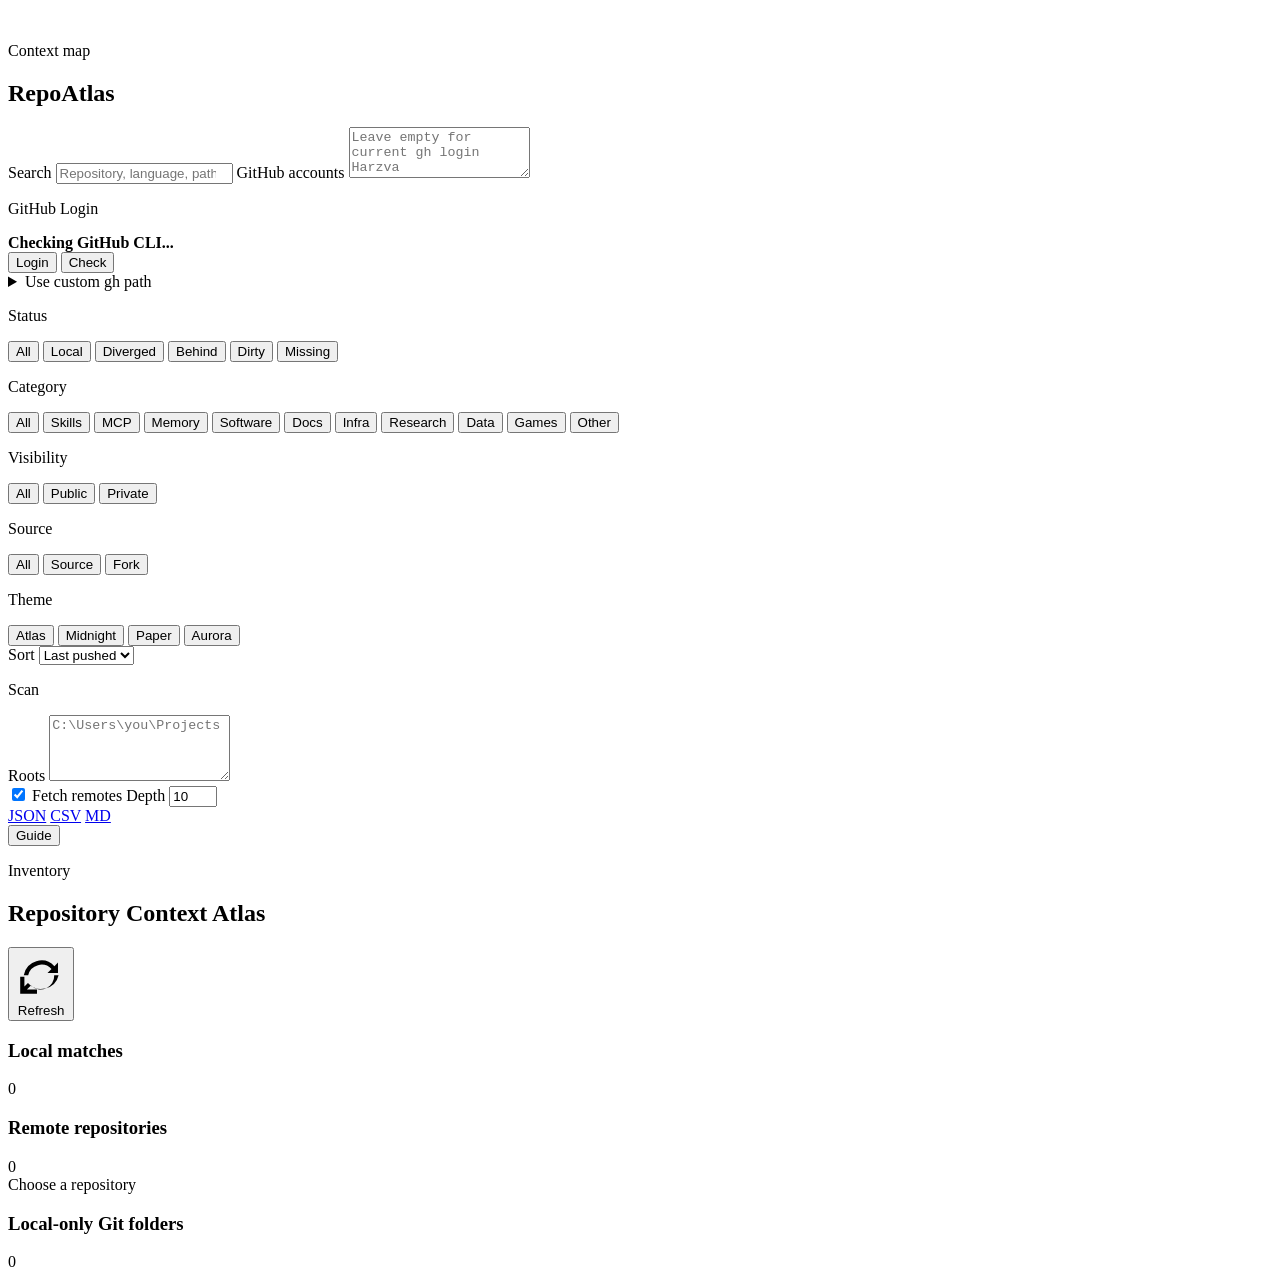
==== public/index.html @ 1c8bbcbf "Add GitHub login and scan progress" ====
<!doctype html>
<html lang="en">
  <head>
    <meta charset="utf-8" />
    <meta name="viewport" content="width=device-width, initial-scale=1" />
    <title>RepoAtlas</title>
    <link rel="icon" href="/logo.svg" type="image/svg+xml" />
    <link rel="stylesheet" href="/styles.css" />
  </head>
  <body>
    <div class="app-shell">
      <aside class="side-rail" aria-label="Repository filters and scan controls">
        <div class="brand-block">
          <img class="brand-logo" src="/logo.svg" alt="" aria-hidden="true" />
          <div>
            <p class="eyebrow">Context map</p>
            <h1>RepoAtlas</h1>
          </div>
        </div>

        <label class="search-box">
          <span>Search</span>
          <input id="searchInput" type="search" placeholder="Repository, language, path" autocomplete="off" />
        </label>

        <label class="account-box">
          <span>GitHub accounts</span>
          <textarea id="accountsInput" rows="3" spellcheck="false" placeholder="Leave empty for current gh login&#10;Harzva&#10;saihao"></textarea>
        </label>

        <section class="auth-panel" aria-label="GitHub authentication">
          <div class="auth-heading">
            <span class="auth-medal" aria-hidden="true"></span>
            <div>
              <p class="control-title">GitHub Login</p>
              <strong id="authStatusText">Checking GitHub CLI...</strong>
            </div>
          </div>
          <div class="auth-actions">
            <button id="authLoginButton" class="auth-primary" type="button">Login</button>
            <button id="authCheckButton" type="button">Check</button>
          </div>
          <details class="gh-path-details">
            <summary>Use custom gh path</summary>
            <input id="ghPathInput" type="text" spellcheck="false" placeholder="C:\Program Files\GitHub CLI\gh.exe" />
          </details>
        </section>

        <section class="control-group" aria-label="Status filter">
          <p class="control-title">Status</p>
          <div id="statusFilters" class="segmented">
            <button class="active" type="button" data-status="all">All</button>
            <button type="button" data-status="local">Local</button>
            <button type="button" data-status="diverged">Diverged</button>
            <button type="button" data-status="behind">Behind</button>
            <button type="button" data-status="dirty">Dirty</button>
            <button type="button" data-status="no-local-copy">Missing</button>
          </div>
        </section>

        <section class="control-group" aria-label="Category filter">
          <p class="control-title">Category</p>
          <div id="categoryFilters" class="segmented category-grid">
            <button class="active" type="button" data-category="all">All</button>
            <button type="button" data-category="skills">Skills</button>
            <button type="button" data-category="mcp">MCP</button>
            <button type="button" data-category="memory">Memory</button>
            <button type="button" data-category="software">Software</button>
            <button type="button" data-category="docs">Docs</button>
            <button type="button" data-category="infra">Infra</button>
            <button type="button" data-category="research">Research</button>
            <button type="button" data-category="data">Data</button>
            <button type="button" data-category="games">Games</button>
            <button type="button" data-category="other">Other</button>
          </div>
        </section>

        <section class="control-group" aria-label="Visibility filter">
          <p class="control-title">Visibility</p>
          <div id="visibilityFilters" class="segmented two">
            <button class="active" type="button" data-visibility="all">All</button>
            <button type="button" data-visibility="public">Public</button>
            <button type="button" data-visibility="private">Private</button>
          </div>
        </section>

        <section class="control-group" aria-label="Source filter">
          <p class="control-title">Source</p>
          <div id="forkFilters" class="segmented two">
            <button class="active" type="button" data-fork="all">All</button>
            <button type="button" data-fork="source">Source</button>
            <button type="button" data-fork="fork">Fork</button>
          </div>
        </section>

        <section class="control-group" aria-label="Theme">
          <p class="control-title">Theme</p>
          <div id="themeButtons" class="theme-palette">
            <button class="active" type="button" data-theme="atlas" title="Atlas theme"><span style="--swatch: #0b7f77"></span>Atlas</button>
            <button type="button" data-theme="midnight" title="Midnight theme"><span style="--swatch: #d7ff6b"></span>Midnight</button>
            <button type="button" data-theme="paper" title="Paper theme"><span style="--swatch: #c24b32"></span>Paper</button>
            <button type="button" data-theme="aurora" title="Aurora theme"><span style="--swatch: #7a5cff"></span>Aurora</button>
          </div>
        </section>

        <label class="select-box">
          <span>Sort</span>
          <select id="sortSelect">
            <option value="pushed-desc">Last pushed</option>
            <option value="name-asc">Name A-Z</option>
            <option value="status-asc">Status</option>
            <option value="language-asc">Language</option>
          </select>
        </label>

        <section class="control-group scan-controls" aria-label="Scan options">
          <p class="control-title">Scan</p>
          <label class="scan-box">
            <span>Roots</span>
            <textarea id="scanRootsInput" rows="4" spellcheck="false" placeholder="C:\Users\you\Projects"></textarea>
          </label>
          <div class="scan-row">
            <label class="toggle-row">
              <input id="fetchToggle" type="checkbox" checked />
              <span>Fetch remotes</span>
            </label>
            <label class="depth-box">
              <span>Depth</span>
              <input id="maxDepthInput" type="number" min="1" max="30" step="1" value="10" />
            </label>
          </div>
        </section>

        <nav class="report-links" aria-label="Reports">
          <a href="/reports/repo-atlas.json" target="_blank" rel="noreferrer">JSON</a>
          <a href="/reports/repo-atlas-full.csv" target="_blank" rel="noreferrer">CSV</a>
          <a href="/reports/repo-atlas-full.md" target="_blank" rel="noreferrer">MD</a>
        </nav>

        <button id="guideButton" class="guide-button" type="button">Guide</button>
      </aside>

      <main class="workspace">
        <header class="top-bar">
          <div class="title-stack">
            <p id="generatedAt" class="eyebrow">Inventory</p>
            <h2>Repository Context Atlas</h2>
            <div id="accountChips" class="account-chips" aria-label="Scanned accounts"></div>
          </div>
          <div class="top-actions">
            <button id="refreshButton" class="refresh-button" type="button" title="Refresh inventory">
              <svg viewBox="0 0 24 24" aria-hidden="true">
                <path
                  d="M20 6v5h-5l1.9-1.9A6.5 6.5 0 0 0 5.8 12H3.7A8.5 8.5 0 0 1 18.3 7.7L20 6Zm-1.8 6A6.5 6.5 0 0 1 7.1 16.9L5.2 18.8H10v2H2v-8h2v4.6l1.7-1.7A8.5 8.5 0 0 0 20.3 12h-2.1Z"
                />
              </svg>
              <span>Refresh</span>
            </button>
          </div>
        </header>

        <div id="errorBanner" class="error-banner" hidden></div>

        <section id="operationPanel" class="operation-panel" hidden aria-live="polite">
          <div class="operation-top">
            <div>
              <p id="operationLabel" class="eyebrow">Working</p>
              <h3 id="operationTitle">Preparing</h3>
            </div>
            <strong id="operationPercent">0%</strong>
          </div>
          <div class="progress-track"><span id="operationBar"></span></div>
          <p id="operationDetail">Starting...</p>
          <div id="operationSteps" class="operation-steps"></div>
        </section>

        <section id="metricsGrid" class="metrics-grid" aria-label="Inventory metrics"></section>

        <section class="matched-strip" aria-labelledby="matchedHeading">
          <div class="section-heading compact">
            <h3 id="matchedHeading">Local matches</h3>
            <span id="matchedCount" class="counter-pill">0</span>
          </div>
          <div id="matchedList" class="matched-list"></div>
        </section>

        <div class="content-grid">
          <section class="repo-panel" aria-labelledby="repoHeading">
            <div class="section-heading compact">
              <h3 id="repoHeading">Remote repositories</h3>
              <span id="resultCount" class="counter-pill">0</span>
            </div>
            <div id="repoTable" class="repo-table" role="table" aria-label="Remote repositories"></div>
          </section>

          <aside id="detailPanel" class="detail-panel" aria-label="Repository details">
            <div class="detail-empty">Choose a repository</div>
          </aside>
        </div>

        <section class="local-only-panel" aria-labelledby="localOnlyHeading">
          <div class="section-heading compact">
            <h3 id="localOnlyHeading">Local-only Git folders</h3>
            <span id="localOnlyCount" class="counter-pill">0</span>
          </div>
          <div id="localOnlyList" class="local-list"></div>
        </section>
      </main>
    </div>

    <div id="toast" class="toast" role="status" aria-live="polite"></div>

    <div id="onboardingModal" class="modal-backdrop" hidden role="dialog" aria-modal="true" aria-labelledby="onboardingTitle">
      <section class="onboarding-card">
        <div class="onboarding-head">
          <div>
            <p class="eyebrow">First run guide</p>
            <h2 id="onboardingTitle">Connect GitHub and local context</h2>
          </div>
          <button id="closeGuideButton" class="modal-close" type="button" aria-label="Close guide">x</button>
        </div>

        <div class="onboarding-progress" aria-label="Guide progress">
          <span class="active"></span>
          <span></span>
          <span></span>
          <span></span>
        </div>

        <div class="onboarding-slides">
          <article class="onboarding-slide active" data-guide-step="0">
            <h3>1. Choose a login path</h3>
            <p>RepoAtlas delegates GitHub authentication to GitHub CLI. The app does not ask for, store, or import your GitHub password or token.</p>
            <div class="guide-grid">
              <div>
                <strong>Recommended in app</strong>
                <code>Click Login in the sidebar</code>
              </div>
              <div>
                <strong>Terminal equivalent</strong>
                <code>gh auth login --web</code>
                <button class="copy-command" type="button" data-copy="gh auth login --web">Copy</button>
              </div>
              <div>
                <strong>Check status</strong>
                <code>gh auth status</code>
                <button class="copy-command" type="button" data-copy="gh auth status">Copy</button>
              </div>
            </div>
          </article>

          <article class="onboarding-slide" data-guide-step="1">
            <h3>2. Understand account modes</h3>
            <ul>
              <li>Leave GitHub accounts empty to scan the active `gh` login.</li>
              <li>Enter one account or alias per line for multi-account scans.</li>
              <li>Private repositories require a login or router alias that can access that account.</li>
              <li>Token/headless login belongs in GitHub CLI: `gh auth login --with-token`, not inside RepoAtlas.</li>
            </ul>
          </article>

          <article class="onboarding-slide" data-guide-step="2">
            <h3>3. Add local scan roots</h3>
            <p>Scan roots are the local folders where your Git repositories live. RepoAtlas matches local remotes to GitHub repository keys and then enables folder actions.</p>
            <code>C:\Users\you\Projects
D:\work\repos</code>
          </article>

          <article class="onboarding-slide" data-guide-step="3">
            <h3>4. Press Refresh</h3>
            <p>Refresh lists remote repositories, scans local Git folders, classifies categories, and shows drift. If anything fails, the error stays visible above the metrics.</p>
            <div class="guide-callout">New user checklist: Git installed, GitHub CLI installed, `gh auth login` completed, optional account aliases, optional scan roots.</div>
          </article>
        </div>

        <div class="onboarding-actions">
          <button id="prevGuideButton" class="action-button" type="button">Back</button>
          <button id="nextGuideButton" class="action-button primary" type="button">Next</button>
          <button id="finishGuideButton" class="action-button primary" type="button" hidden>Start scanning</button>
        </div>
      </section>
    </div>
    <script src="/app.js" defer></script>
  </body>
</html>
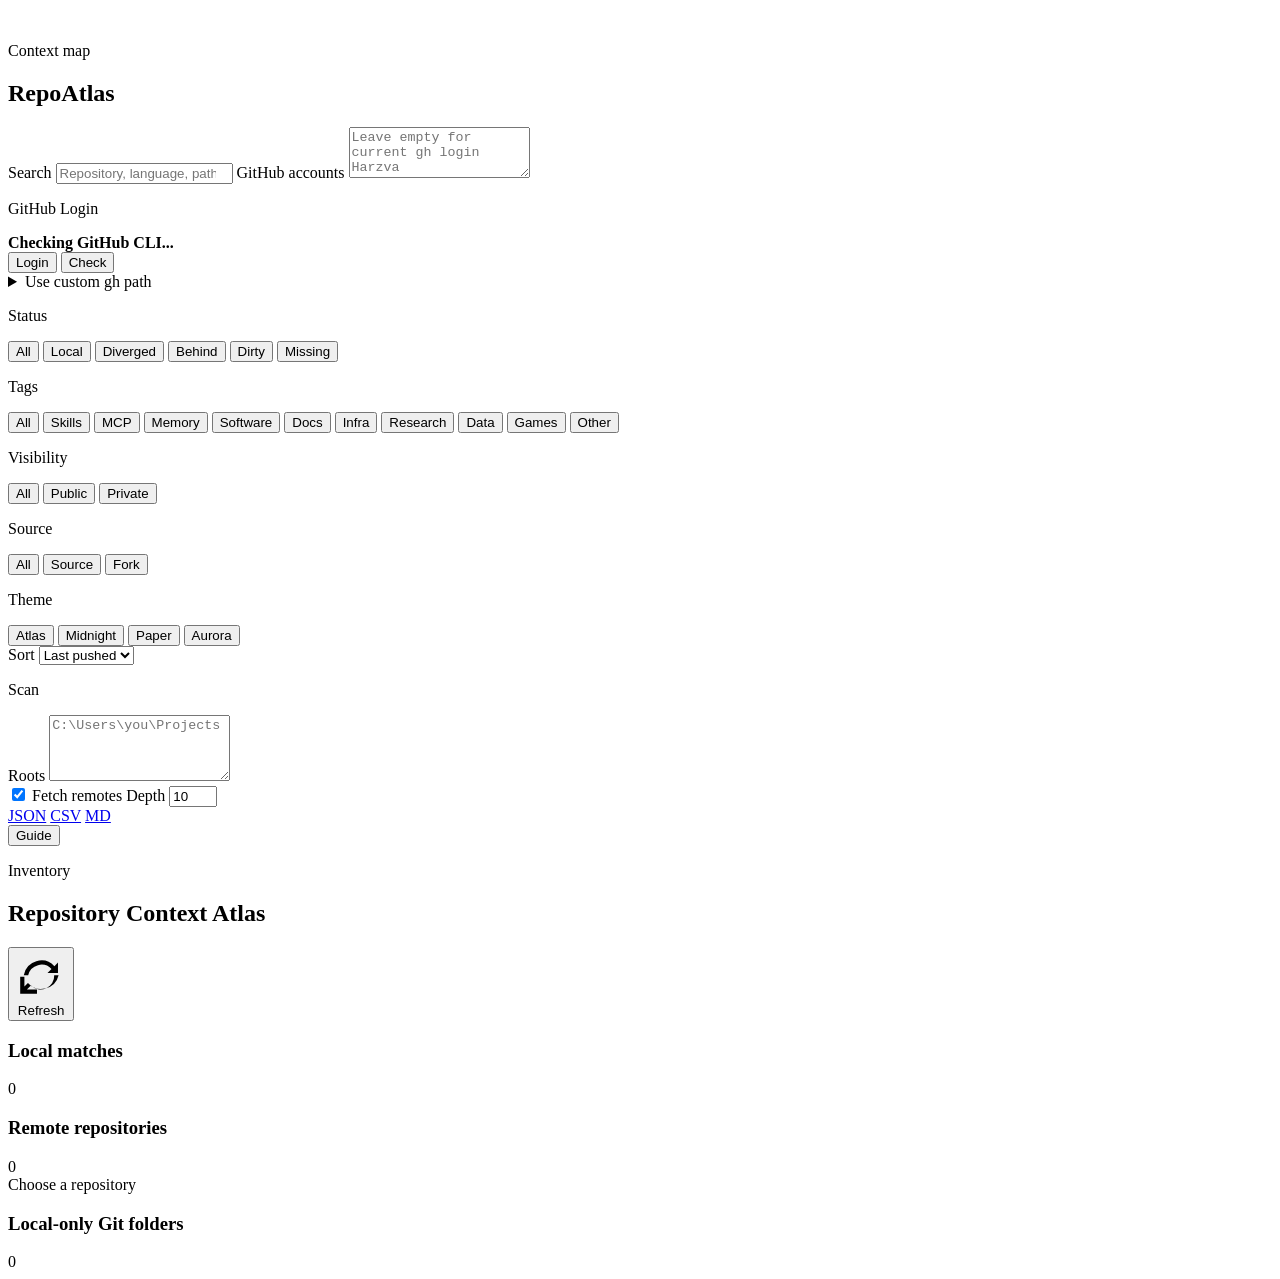
==== commit 0e89ee6a: "Fix local matching roots and multi-tag categories" ====
--- a/public/index.html
+++ b/public/index.html
@@ -58,8 +58,8 @@
           </div>
         </section>
 
-        <section class="control-group" aria-label="Category filter">
-          <p class="control-title">Category</p>
+        <section class="control-group" aria-label="Tag filter">
+          <p class="control-title">Tags</p>
           <div id="categoryFilters" class="segmented category-grid">
             <button class="active" type="button" data-category="all">All</button>
             <button type="button" data-category="skills">Skills</button>
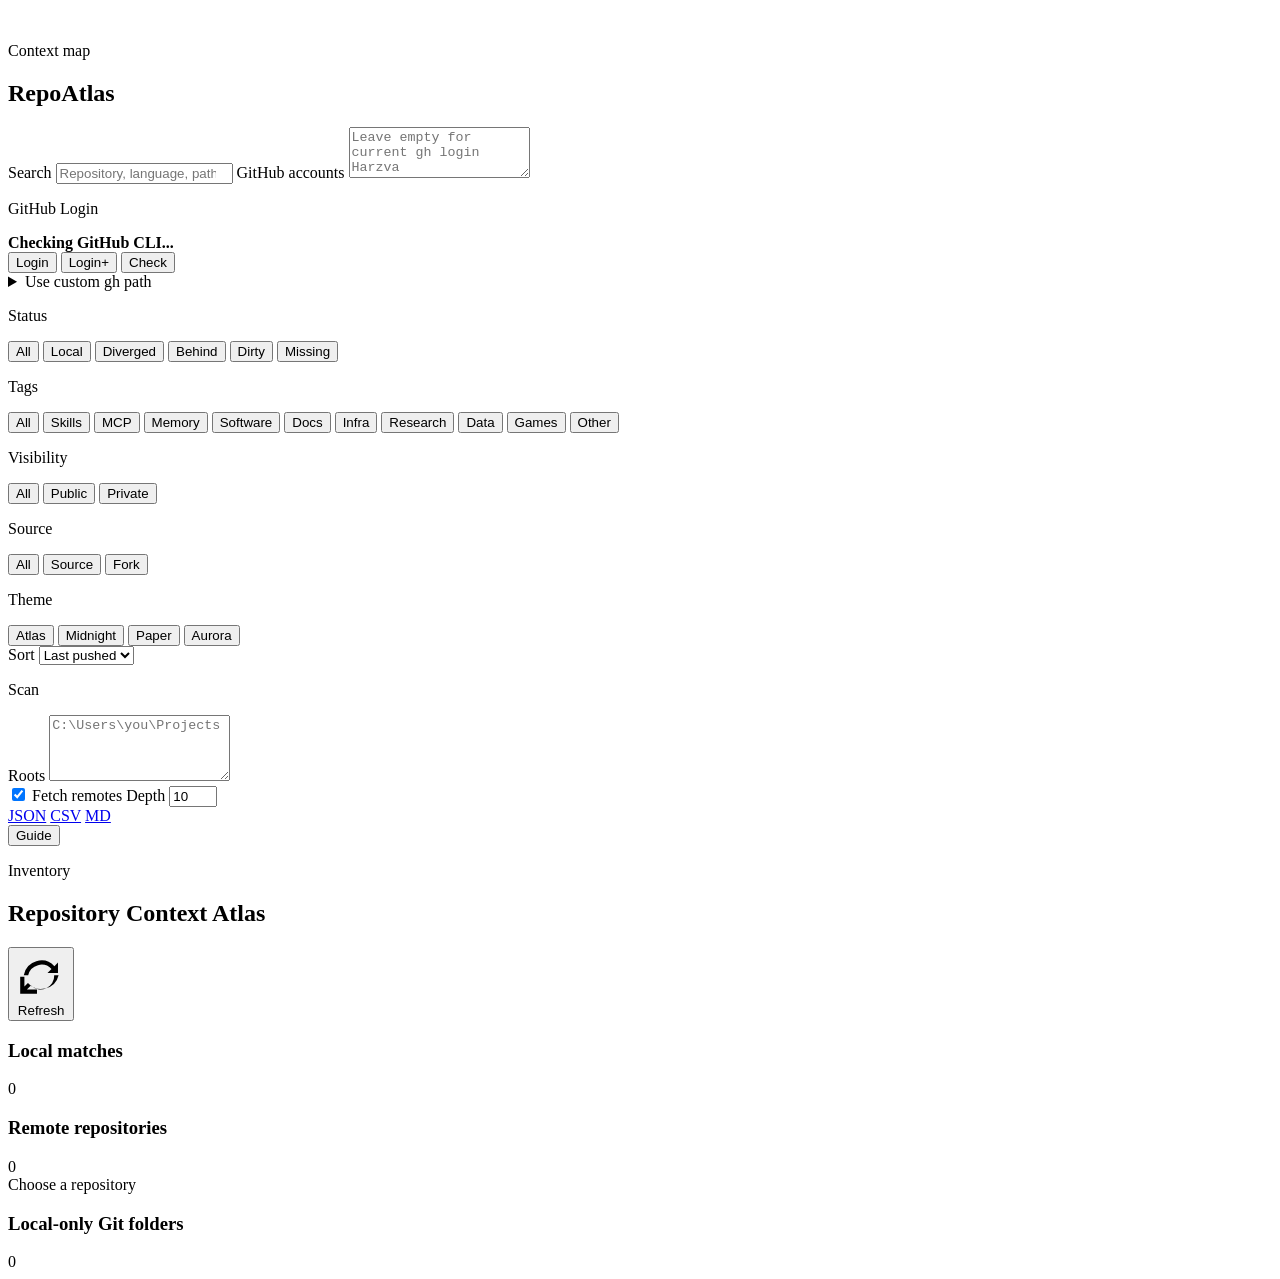
==== commit 316ec1d3: "Add Login+ and GitHub live details" ====
--- a/public/index.html
+++ b/public/index.html
@@ -38,6 +38,7 @@
           </div>
           <div class="auth-actions">
             <button id="authLoginButton" class="auth-primary" type="button">Login</button>
+            <button id="authPlusButton" type="button">Login+</button>
             <button id="authCheckButton" type="button">Check</button>
           </div>
           <details class="gh-path-details">
@@ -210,6 +211,48 @@
 
     <div id="toast" class="toast" role="status" aria-live="polite"></div>
 
+    <div id="loginPlusModal" class="modal-backdrop" hidden role="dialog" aria-modal="true" aria-labelledby="loginPlusTitle">
+      <section class="login-plus-card">
+        <div class="onboarding-head">
+          <div>
+            <p class="eyebrow">Account access</p>
+            <h2 id="loginPlusTitle">GitHub Login+</h2>
+          </div>
+          <button id="closeLoginPlusButton" class="modal-close" type="button" aria-label="Close Login+">x</button>
+        </div>
+
+        <div class="login-plus-body">
+          <section class="login-plus-section">
+            <h3>Add account to scan</h3>
+            <p>Use a GitHub login or a local account-router alias. RepoAtlas will add it to the account list; access still comes from GitHub CLI or your router.</p>
+            <div class="login-plus-row">
+              <input id="loginAccountInput" type="text" spellcheck="false" placeholder="saihao or Harzva" />
+              <button id="addAccountButton" class="action-button primary" type="button">Add</button>
+            </div>
+          </section>
+
+          <section class="login-plus-section">
+            <h3>Authorize access</h3>
+            <p>Choose browser login for normal desktop auth, or paste a token once to let GitHub CLI save it locally. RepoAtlas does not store the token. Package metadata may require the `read:packages` scope.</p>
+            <div class="login-plus-actions">
+              <button id="webLoginPlusButton" class="action-button primary" type="button">Web login</button>
+              <button id="checkLoginPlusButton" class="action-button" type="button">Check accounts</button>
+            </div>
+            <label class="token-box">
+              <span>Personal access token</span>
+              <input id="tokenAccessInput" type="password" spellcheck="false" autocomplete="off" placeholder="ghp_... or github_pat_..." />
+            </label>
+            <button id="tokenLoginButton" class="action-button" type="button">Save access with gh</button>
+          </section>
+
+          <section class="login-plus-section">
+            <h3>Known GitHub CLI accounts</h3>
+            <div id="authAccountsList" class="auth-account-list"></div>
+          </section>
+        </div>
+      </section>
+    </div>
+
     <div id="onboardingModal" class="modal-backdrop" hidden role="dialog" aria-modal="true" aria-labelledby="onboardingTitle">
       <section class="onboarding-card">
         <div class="onboarding-head">
@@ -234,7 +277,7 @@
             <div class="guide-grid">
               <div>
                 <strong>Recommended in app</strong>
-                <code>Click Login in the sidebar</code>
+                <code>Click Login or Login+ in the sidebar</code>
               </div>
               <div>
                 <strong>Terminal equivalent</strong>
@@ -254,6 +297,7 @@
             <ul>
               <li>Leave GitHub accounts empty to scan the active `gh` login.</li>
               <li>Enter one account or alias per line for multi-account scans.</li>
+              <li>Use Login+ to add a scan account, start web auth, or pass one token to GitHub CLI.</li>
               <li>Private repositories require a login or router alias that can access that account.</li>
               <li>Token/headless login belongs in GitHub CLI: `gh auth login --with-token`, not inside RepoAtlas.</li>
             </ul>
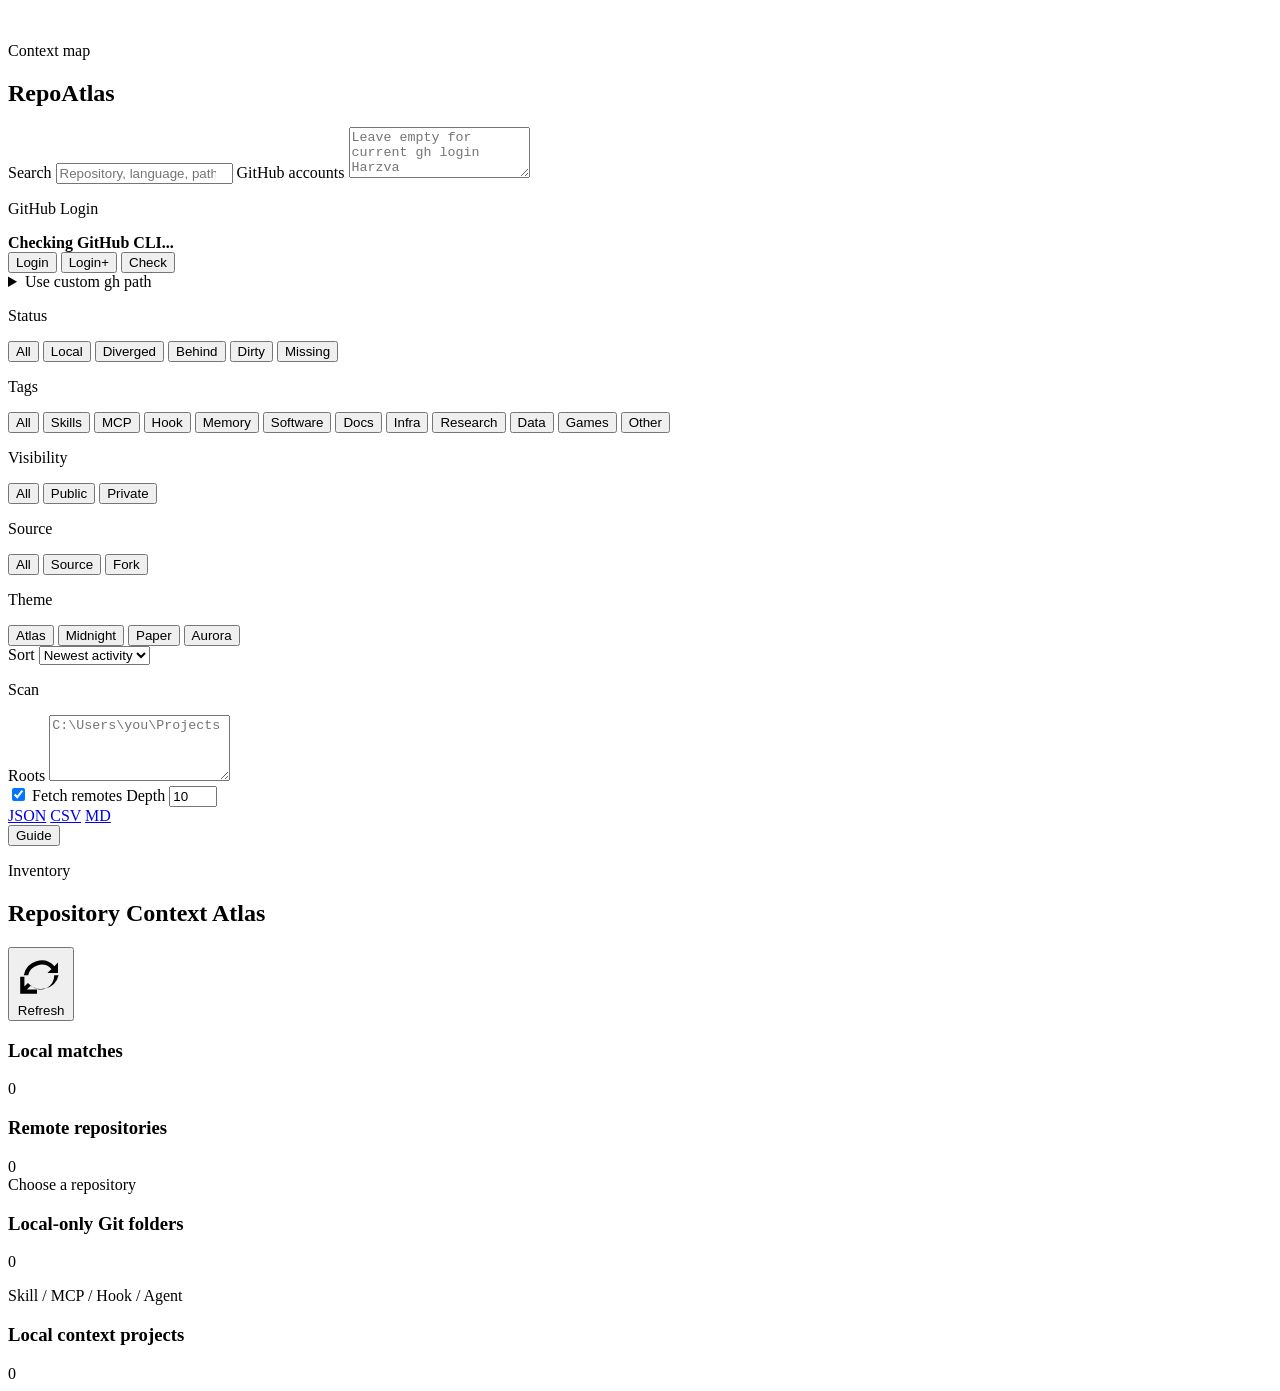
==== commit ba274d62: "Add hook and local context project scanning" ====
--- a/public/index.html
+++ b/public/index.html
@@ -65,6 +65,7 @@
             <button class="active" type="button" data-category="all">All</button>
             <button type="button" data-category="skills">Skills</button>
             <button type="button" data-category="mcp">MCP</button>
+            <button type="button" data-category="hook">Hook</button>
             <button type="button" data-category="memory">Memory</button>
             <button type="button" data-category="software">Software</button>
             <button type="button" data-category="docs">Docs</button>
@@ -107,7 +108,10 @@
         <label class="select-box">
           <span>Sort</span>
           <select id="sortSelect">
+            <option value="time-desc">Newest activity</option>
+            <option value="time-asc">Oldest activity</option>
             <option value="pushed-desc">Last pushed</option>
+            <option value="pushed-asc">Oldest pushed</option>
             <option value="name-asc">Name A-Z</option>
             <option value="status-asc">Status</option>
             <option value="language-asc">Language</option>
@@ -205,6 +209,17 @@
             <span id="localOnlyCount" class="counter-pill">0</span>
           </div>
           <div id="localOnlyList" class="local-list"></div>
+        </section>
+
+        <section class="local-project-panel" aria-labelledby="localProjectHeading">
+          <div class="section-heading compact">
+            <div>
+              <p class="eyebrow">Skill / MCP / Hook / Agent</p>
+              <h3 id="localProjectHeading">Local context projects</h3>
+            </div>
+            <span id="localProjectCount" class="counter-pill">0</span>
+          </div>
+          <div id="localProjectList" class="context-project-list"></div>
         </section>
       </main>
     </div>
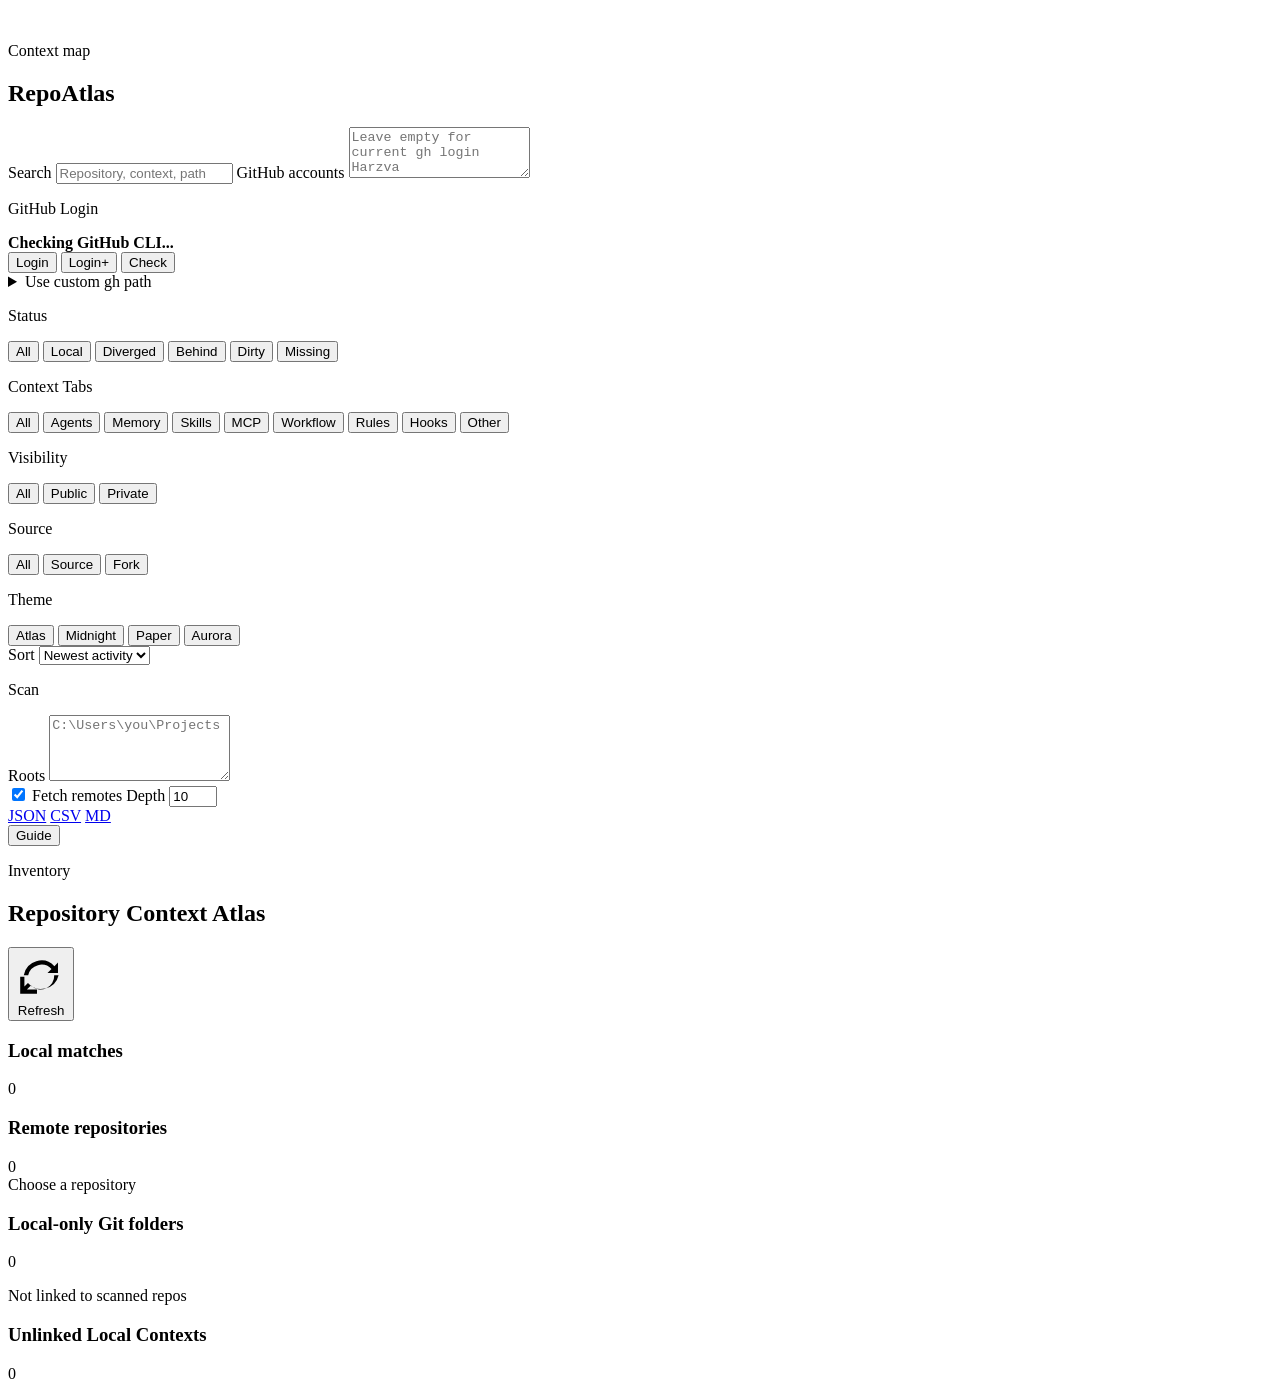
==== commit 6fe432c5: "Add repository context tabs" ====
--- a/public/index.html
+++ b/public/index.html
@@ -20,7 +20,7 @@
 
         <label class="search-box">
           <span>Search</span>
-          <input id="searchInput" type="search" placeholder="Repository, language, path" autocomplete="off" />
+          <input id="searchInput" type="search" placeholder="Repository, context, path" autocomplete="off" />
         </label>
 
         <label class="account-box">
@@ -59,20 +59,17 @@
           </div>
         </section>
 
-        <section class="control-group" aria-label="Tag filter">
-          <p class="control-title">Tags</p>
+        <section class="control-group" aria-label="Context tab filter">
+          <p class="control-title">Context Tabs</p>
           <div id="categoryFilters" class="segmented category-grid">
             <button class="active" type="button" data-category="all">All</button>
+            <button type="button" data-category="agents">Agents</button>
+            <button type="button" data-category="memory">Memory</button>
             <button type="button" data-category="skills">Skills</button>
             <button type="button" data-category="mcp">MCP</button>
-            <button type="button" data-category="hook">Hook</button>
-            <button type="button" data-category="memory">Memory</button>
-            <button type="button" data-category="software">Software</button>
-            <button type="button" data-category="docs">Docs</button>
-            <button type="button" data-category="infra">Infra</button>
-            <button type="button" data-category="research">Research</button>
-            <button type="button" data-category="data">Data</button>
-            <button type="button" data-category="games">Games</button>
+            <button type="button" data-category="workflow">Workflow</button>
+            <button type="button" data-category="rules">Rules</button>
+            <button type="button" data-category="hook">Hooks</button>
             <button type="button" data-category="other">Other</button>
           </div>
         </section>
@@ -214,8 +211,8 @@
         <section class="local-project-panel" aria-labelledby="localProjectHeading">
           <div class="section-heading compact">
             <div>
-              <p class="eyebrow">Skill / MCP / Hook / Agent</p>
-              <h3 id="localProjectHeading">Local context projects</h3>
+              <p class="eyebrow">Not linked to scanned repos</p>
+              <h3 id="localProjectHeading">Unlinked Local Contexts</h3>
             </div>
             <span id="localProjectCount" class="counter-pill">0</span>
           </div>
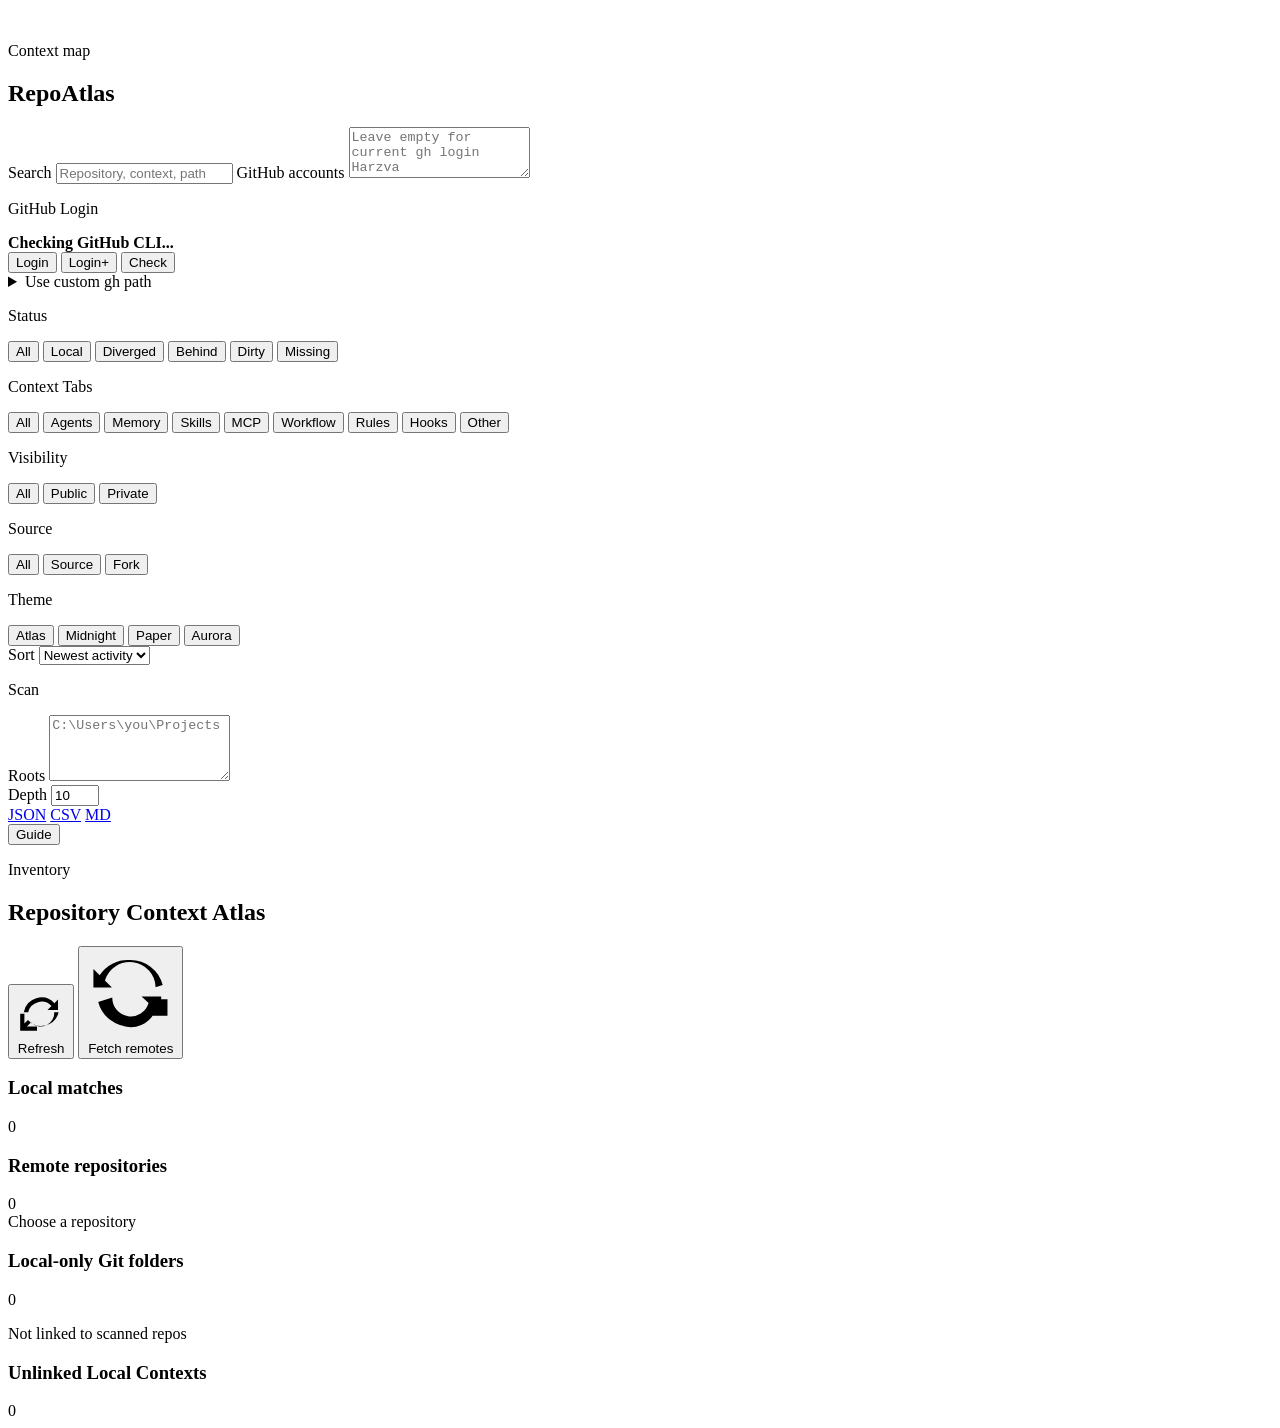
==== commit c842d4e3: "Separate scan from remote fetch" ====
--- a/public/index.html
+++ b/public/index.html
@@ -1,341 +1,345 @@
-<!doctype html>
-<html lang="en">
-  <head>
-    <meta charset="utf-8" />
-    <meta name="viewport" content="width=device-width, initial-scale=1" />
-    <title>RepoAtlas</title>
-    <link rel="icon" href="/logo.svg" type="image/svg+xml" />
-    <link rel="stylesheet" href="/styles.css" />
-  </head>
-  <body>
-    <div class="app-shell">
-      <aside class="side-rail" aria-label="Repository filters and scan controls">
-        <div class="brand-block">
-          <img class="brand-logo" src="/logo.svg" alt="" aria-hidden="true" />
-          <div>
-            <p class="eyebrow">Context map</p>
-            <h1>RepoAtlas</h1>
-          </div>
-        </div>
-
-        <label class="search-box">
-          <span>Search</span>
-          <input id="searchInput" type="search" placeholder="Repository, context, path" autocomplete="off" />
-        </label>
-
-        <label class="account-box">
-          <span>GitHub accounts</span>
-          <textarea id="accountsInput" rows="3" spellcheck="false" placeholder="Leave empty for current gh login&#10;Harzva&#10;saihao"></textarea>
-        </label>
-
-        <section class="auth-panel" aria-label="GitHub authentication">
-          <div class="auth-heading">
-            <span class="auth-medal" aria-hidden="true"></span>
-            <div>
-              <p class="control-title">GitHub Login</p>
-              <strong id="authStatusText">Checking GitHub CLI...</strong>
-            </div>
-          </div>
-          <div class="auth-actions">
-            <button id="authLoginButton" class="auth-primary" type="button">Login</button>
-            <button id="authPlusButton" type="button">Login+</button>
-            <button id="authCheckButton" type="button">Check</button>
-          </div>
-          <details class="gh-path-details">
-            <summary>Use custom gh path</summary>
-            <input id="ghPathInput" type="text" spellcheck="false" placeholder="C:\Program Files\GitHub CLI\gh.exe" />
-          </details>
-        </section>
-
-        <section class="control-group" aria-label="Status filter">
-          <p class="control-title">Status</p>
-          <div id="statusFilters" class="segmented">
-            <button class="active" type="button" data-status="all">All</button>
-            <button type="button" data-status="local">Local</button>
-            <button type="button" data-status="diverged">Diverged</button>
-            <button type="button" data-status="behind">Behind</button>
-            <button type="button" data-status="dirty">Dirty</button>
-            <button type="button" data-status="no-local-copy">Missing</button>
-          </div>
-        </section>
-
-        <section class="control-group" aria-label="Context tab filter">
-          <p class="control-title">Context Tabs</p>
-          <div id="categoryFilters" class="segmented category-grid">
-            <button class="active" type="button" data-category="all">All</button>
-            <button type="button" data-category="agents">Agents</button>
-            <button type="button" data-category="memory">Memory</button>
-            <button type="button" data-category="skills">Skills</button>
-            <button type="button" data-category="mcp">MCP</button>
-            <button type="button" data-category="workflow">Workflow</button>
-            <button type="button" data-category="rules">Rules</button>
-            <button type="button" data-category="hook">Hooks</button>
-            <button type="button" data-category="other">Other</button>
-          </div>
-        </section>
-
-        <section class="control-group" aria-label="Visibility filter">
-          <p class="control-title">Visibility</p>
-          <div id="visibilityFilters" class="segmented two">
-            <button class="active" type="button" data-visibility="all">All</button>
-            <button type="button" data-visibility="public">Public</button>
-            <button type="button" data-visibility="private">Private</button>
-          </div>
-        </section>
-
-        <section class="control-group" aria-label="Source filter">
-          <p class="control-title">Source</p>
-          <div id="forkFilters" class="segmented two">
-            <button class="active" type="button" data-fork="all">All</button>
-            <button type="button" data-fork="source">Source</button>
-            <button type="button" data-fork="fork">Fork</button>
-          </div>
-        </section>
-
-        <section class="control-group" aria-label="Theme">
-          <p class="control-title">Theme</p>
-          <div id="themeButtons" class="theme-palette">
-            <button class="active" type="button" data-theme="atlas" title="Atlas theme"><span style="--swatch: #0b7f77"></span>Atlas</button>
-            <button type="button" data-theme="midnight" title="Midnight theme"><span style="--swatch: #d7ff6b"></span>Midnight</button>
-            <button type="button" data-theme="paper" title="Paper theme"><span style="--swatch: #c24b32"></span>Paper</button>
-            <button type="button" data-theme="aurora" title="Aurora theme"><span style="--swatch: #7a5cff"></span>Aurora</button>
-          </div>
-        </section>
-
-        <label class="select-box">
-          <span>Sort</span>
-          <select id="sortSelect">
-            <option value="time-desc">Newest activity</option>
-            <option value="time-asc">Oldest activity</option>
-            <option value="pushed-desc">Last pushed</option>
-            <option value="pushed-asc">Oldest pushed</option>
-            <option value="name-asc">Name A-Z</option>
-            <option value="status-asc">Status</option>
-            <option value="language-asc">Language</option>
-          </select>
-        </label>
-
-        <section class="control-group scan-controls" aria-label="Scan options">
-          <p class="control-title">Scan</p>
-          <label class="scan-box">
-            <span>Roots</span>
-            <textarea id="scanRootsInput" rows="4" spellcheck="false" placeholder="C:\Users\you\Projects"></textarea>
+<!doctype html>
+<html lang="en">
+  <head>
+    <meta charset="utf-8" />
+    <meta name="viewport" content="width=device-width, initial-scale=1" />
+    <title>RepoAtlas</title>
+    <link rel="icon" href="/logo.svg" type="image/svg+xml" />
+    <link rel="stylesheet" href="/styles.css" />
+  </head>
+  <body>
+    <div class="app-shell">
+      <aside class="side-rail" aria-label="Repository filters and scan controls">
+        <div class="brand-block">
+          <img class="brand-logo" src="/logo.svg" alt="" aria-hidden="true" />
+          <div>
+            <p class="eyebrow">Context map</p>
+            <h1>RepoAtlas</h1>
+          </div>
+        </div>
+
+        <label class="search-box">
+          <span>Search</span>
+          <input id="searchInput" type="search" placeholder="Repository, context, path" autocomplete="off" />
+        </label>
+
+        <label class="account-box">
+          <span>GitHub accounts</span>
+          <textarea id="accountsInput" rows="3" spellcheck="false" placeholder="Leave empty for current gh login&#10;Harzva&#10;saihao"></textarea>
+        </label>
+
+        <section class="auth-panel" aria-label="GitHub authentication">
+          <div class="auth-heading">
+            <span class="auth-medal" aria-hidden="true"></span>
+            <div>
+              <p class="control-title">GitHub Login</p>
+              <strong id="authStatusText">Checking GitHub CLI...</strong>
+            </div>
+          </div>
+          <div class="auth-actions">
+            <button id="authLoginButton" class="auth-primary" type="button">Login</button>
+            <button id="authPlusButton" type="button">Login+</button>
+            <button id="authCheckButton" type="button">Check</button>
+          </div>
+          <details class="gh-path-details">
+            <summary>Use custom gh path</summary>
+            <input id="ghPathInput" type="text" spellcheck="false" placeholder="C:\Program Files\GitHub CLI\gh.exe" />
+          </details>
+        </section>
+
+        <section class="control-group" aria-label="Status filter">
+          <p class="control-title">Status</p>
+          <div id="statusFilters" class="segmented">
+            <button class="active" type="button" data-status="all">All</button>
+            <button type="button" data-status="local">Local</button>
+            <button type="button" data-status="diverged">Diverged</button>
+            <button type="button" data-status="behind">Behind</button>
+            <button type="button" data-status="dirty">Dirty</button>
+            <button type="button" data-status="no-local-copy">Missing</button>
+          </div>
+        </section>
+
+        <section class="control-group" aria-label="Context tab filter">
+          <p class="control-title">Context Tabs</p>
+          <div id="categoryFilters" class="segmented category-grid">
+            <button class="active" type="button" data-category="all">All</button>
+            <button type="button" data-category="agents">Agents</button>
+            <button type="button" data-category="memory">Memory</button>
+            <button type="button" data-category="skills">Skills</button>
+            <button type="button" data-category="mcp">MCP</button>
+            <button type="button" data-category="workflow">Workflow</button>
+            <button type="button" data-category="rules">Rules</button>
+            <button type="button" data-category="hook">Hooks</button>
+            <button type="button" data-category="other">Other</button>
+          </div>
+        </section>
+
+        <section class="control-group" aria-label="Visibility filter">
+          <p class="control-title">Visibility</p>
+          <div id="visibilityFilters" class="segmented two">
+            <button class="active" type="button" data-visibility="all">All</button>
+            <button type="button" data-visibility="public">Public</button>
+            <button type="button" data-visibility="private">Private</button>
+          </div>
+        </section>
+
+        <section class="control-group" aria-label="Source filter">
+          <p class="control-title">Source</p>
+          <div id="forkFilters" class="segmented two">
+            <button class="active" type="button" data-fork="all">All</button>
+            <button type="button" data-fork="source">Source</button>
+            <button type="button" data-fork="fork">Fork</button>
+          </div>
+        </section>
+
+        <section class="control-group" aria-label="Theme">
+          <p class="control-title">Theme</p>
+          <div id="themeButtons" class="theme-palette">
+            <button class="active" type="button" data-theme="atlas" title="Atlas theme"><span style="--swatch: #0b7f77"></span>Atlas</button>
+            <button type="button" data-theme="midnight" title="Midnight theme"><span style="--swatch: #d7ff6b"></span>Midnight</button>
+            <button type="button" data-theme="paper" title="Paper theme"><span style="--swatch: #c24b32"></span>Paper</button>
+            <button type="button" data-theme="aurora" title="Aurora theme"><span style="--swatch: #7a5cff"></span>Aurora</button>
+          </div>
+        </section>
+
+        <label class="select-box">
+          <span>Sort</span>
+          <select id="sortSelect">
+            <option value="time-desc">Newest activity</option>
+            <option value="time-asc">Oldest activity</option>
+            <option value="pushed-desc">Last pushed</option>
+            <option value="pushed-asc">Oldest pushed</option>
+            <option value="name-asc">Name A-Z</option>
+            <option value="status-asc">Status</option>
+            <option value="language-asc">Language</option>
+          </select>
+        </label>
+
+        <section class="control-group scan-controls" aria-label="Scan options">
+          <p class="control-title">Scan</p>
+          <label class="scan-box">
+            <span>Roots</span>
+            <textarea id="scanRootsInput" rows="4" spellcheck="false" placeholder="C:\Users\you\Projects"></textarea>
           </label>
           <div class="scan-row">
-            <label class="toggle-row">
-              <input id="fetchToggle" type="checkbox" checked />
-              <span>Fetch remotes</span>
-            </label>
             <label class="depth-box">
               <span>Depth</span>
               <input id="maxDepthInput" type="number" min="1" max="30" step="1" value="10" />
             </label>
           </div>
-        </section>
-
-        <nav class="report-links" aria-label="Reports">
-          <a href="/reports/repo-atlas.json" target="_blank" rel="noreferrer">JSON</a>
-          <a href="/reports/repo-atlas-full.csv" target="_blank" rel="noreferrer">CSV</a>
-          <a href="/reports/repo-atlas-full.md" target="_blank" rel="noreferrer">MD</a>
-        </nav>
-
-        <button id="guideButton" class="guide-button" type="button">Guide</button>
-      </aside>
-
-      <main class="workspace">
-        <header class="top-bar">
-          <div class="title-stack">
-            <p id="generatedAt" class="eyebrow">Inventory</p>
-            <h2>Repository Context Atlas</h2>
-            <div id="accountChips" class="account-chips" aria-label="Scanned accounts"></div>
-          </div>
-          <div class="top-actions">
-            <button id="refreshButton" class="refresh-button" type="button" title="Refresh inventory">
-              <svg viewBox="0 0 24 24" aria-hidden="true">
-                <path
-                  d="M20 6v5h-5l1.9-1.9A6.5 6.5 0 0 0 5.8 12H3.7A8.5 8.5 0 0 1 18.3 7.7L20 6Zm-1.8 6A6.5 6.5 0 0 1 7.1 16.9L5.2 18.8H10v2H2v-8h2v4.6l1.7-1.7A8.5 8.5 0 0 0 20.3 12h-2.1Z"
-                />
+        </section>
+
+        <nav class="report-links" aria-label="Reports">
+          <a href="/reports/repo-atlas.json" target="_blank" rel="noreferrer">JSON</a>
+          <a href="/reports/repo-atlas-full.csv" target="_blank" rel="noreferrer">CSV</a>
+          <a href="/reports/repo-atlas-full.md" target="_blank" rel="noreferrer">MD</a>
+        </nav>
+
+        <button id="guideButton" class="guide-button" type="button">Guide</button>
+      </aside>
+
+      <main class="workspace">
+        <header class="top-bar">
+          <div class="title-stack">
+            <p id="generatedAt" class="eyebrow">Inventory</p>
+            <h2>Repository Context Atlas</h2>
+            <div id="accountChips" class="account-chips" aria-label="Scanned accounts"></div>
+          </div>
+          <div class="top-actions">
+            <button id="refreshButton" class="refresh-button" type="button" title="Refresh inventory">
+              <svg viewBox="0 0 24 24" aria-hidden="true">
+                <path
+                  d="M20 6v5h-5l1.9-1.9A6.5 6.5 0 0 0 5.8 12H3.7A8.5 8.5 0 0 1 18.3 7.7L20 6Zm-1.8 6A6.5 6.5 0 0 1 7.1 16.9L5.2 18.8H10v2H2v-8h2v4.6l1.7-1.7A8.5 8.5 0 0 0 20.3 12h-2.1Z"
+                />
               </svg>
               <span>Refresh</span>
             </button>
+            <button id="fetchButton" class="refresh-button secondary" type="button" title="Fetch known local Git remotes">
+              <svg viewBox="0 0 24 24" aria-hidden="true">
+                <path
+                  d="M12 3a9 9 0 0 1 8.7 6.7l-1.9.6A7 7 0 0 0 5.1 8.5L7 10.4H2V5.4l1.7 1.7A9 9 0 0 1 12 3Zm10 10v5h-5l1.9-1.9A7 7 0 0 1 5.2 13.7l1.9-.6a5 5 0 0 0 9.8 1.5L15 12.8h5.3V18l-1.6-1.6A9 9 0 0 1 12 21a9 9 0 0 1-8.7-6.7l1.9-.6a7 7 0 0 0 13.7 1.8L17 13.6h5Z"
+                />
+              </svg>
+              <span>Fetch remotes</span>
+            </button>
           </div>
         </header>
-
-        <div id="errorBanner" class="error-banner" hidden></div>
-
-        <section id="operationPanel" class="operation-panel" hidden aria-live="polite">
-          <div class="operation-top">
-            <div>
-              <p id="operationLabel" class="eyebrow">Working</p>
-              <h3 id="operationTitle">Preparing</h3>
-            </div>
-            <strong id="operationPercent">0%</strong>
-          </div>
-          <div class="progress-track"><span id="operationBar"></span></div>
-          <p id="operationDetail">Starting...</p>
-          <div id="operationSteps" class="operation-steps"></div>
-        </section>
-
-        <section id="metricsGrid" class="metrics-grid" aria-label="Inventory metrics"></section>
-
-        <section class="matched-strip" aria-labelledby="matchedHeading">
-          <div class="section-heading compact">
-            <h3 id="matchedHeading">Local matches</h3>
-            <span id="matchedCount" class="counter-pill">0</span>
-          </div>
-          <div id="matchedList" class="matched-list"></div>
-        </section>
-
-        <div class="content-grid">
-          <section class="repo-panel" aria-labelledby="repoHeading">
-            <div class="section-heading compact">
-              <h3 id="repoHeading">Remote repositories</h3>
-              <span id="resultCount" class="counter-pill">0</span>
-            </div>
-            <div id="repoTable" class="repo-table" role="table" aria-label="Remote repositories"></div>
-          </section>
-
-          <aside id="detailPanel" class="detail-panel" aria-label="Repository details">
-            <div class="detail-empty">Choose a repository</div>
-          </aside>
-        </div>
-
-        <section class="local-only-panel" aria-labelledby="localOnlyHeading">
-          <div class="section-heading compact">
-            <h3 id="localOnlyHeading">Local-only Git folders</h3>
-            <span id="localOnlyCount" class="counter-pill">0</span>
-          </div>
-          <div id="localOnlyList" class="local-list"></div>
-        </section>
-
-        <section class="local-project-panel" aria-labelledby="localProjectHeading">
-          <div class="section-heading compact">
-            <div>
-              <p class="eyebrow">Not linked to scanned repos</p>
-              <h3 id="localProjectHeading">Unlinked Local Contexts</h3>
-            </div>
-            <span id="localProjectCount" class="counter-pill">0</span>
-          </div>
-          <div id="localProjectList" class="context-project-list"></div>
-        </section>
-      </main>
-    </div>
-
-    <div id="toast" class="toast" role="status" aria-live="polite"></div>
-
-    <div id="loginPlusModal" class="modal-backdrop" hidden role="dialog" aria-modal="true" aria-labelledby="loginPlusTitle">
-      <section class="login-plus-card">
-        <div class="onboarding-head">
-          <div>
-            <p class="eyebrow">Account access</p>
-            <h2 id="loginPlusTitle">GitHub Login+</h2>
-          </div>
-          <button id="closeLoginPlusButton" class="modal-close" type="button" aria-label="Close Login+">x</button>
-        </div>
-
-        <div class="login-plus-body">
-          <section class="login-plus-section">
-            <h3>Add account to scan</h3>
-            <p>Use a GitHub login or a local account-router alias. RepoAtlas will add it to the account list; access still comes from GitHub CLI or your router.</p>
-            <div class="login-plus-row">
-              <input id="loginAccountInput" type="text" spellcheck="false" placeholder="saihao or Harzva" />
-              <button id="addAccountButton" class="action-button primary" type="button">Add</button>
-            </div>
-          </section>
-
-          <section class="login-plus-section">
-            <h3>Authorize access</h3>
-            <p>Choose browser login for normal desktop auth, or paste a token once to let GitHub CLI save it locally. RepoAtlas does not store the token. Package metadata may require the `read:packages` scope.</p>
-            <div class="login-plus-actions">
-              <button id="webLoginPlusButton" class="action-button primary" type="button">Web login</button>
-              <button id="checkLoginPlusButton" class="action-button" type="button">Check accounts</button>
-            </div>
-            <label class="token-box">
-              <span>Personal access token</span>
-              <input id="tokenAccessInput" type="password" spellcheck="false" autocomplete="off" placeholder="ghp_... or github_pat_..." />
-            </label>
-            <button id="tokenLoginButton" class="action-button" type="button">Save access with gh</button>
-          </section>
-
-          <section class="login-plus-section">
-            <h3>Known GitHub CLI accounts</h3>
-            <div id="authAccountsList" class="auth-account-list"></div>
-          </section>
-        </div>
-      </section>
-    </div>
-
-    <div id="onboardingModal" class="modal-backdrop" hidden role="dialog" aria-modal="true" aria-labelledby="onboardingTitle">
-      <section class="onboarding-card">
-        <div class="onboarding-head">
-          <div>
-            <p class="eyebrow">First run guide</p>
-            <h2 id="onboardingTitle">Connect GitHub and local context</h2>
-          </div>
-          <button id="closeGuideButton" class="modal-close" type="button" aria-label="Close guide">x</button>
-        </div>
-
-        <div class="onboarding-progress" aria-label="Guide progress">
-          <span class="active"></span>
-          <span></span>
-          <span></span>
-          <span></span>
-        </div>
-
-        <div class="onboarding-slides">
-          <article class="onboarding-slide active" data-guide-step="0">
-            <h3>1. Choose a login path</h3>
-            <p>RepoAtlas delegates GitHub authentication to GitHub CLI. The app does not ask for, store, or import your GitHub password or token.</p>
-            <div class="guide-grid">
-              <div>
-                <strong>Recommended in app</strong>
-                <code>Click Login or Login+ in the sidebar</code>
-              </div>
-              <div>
-                <strong>Terminal equivalent</strong>
-                <code>gh auth login --web</code>
-                <button class="copy-command" type="button" data-copy="gh auth login --web">Copy</button>
-              </div>
-              <div>
-                <strong>Check status</strong>
-                <code>gh auth status</code>
-                <button class="copy-command" type="button" data-copy="gh auth status">Copy</button>
-              </div>
-            </div>
-          </article>
-
-          <article class="onboarding-slide" data-guide-step="1">
-            <h3>2. Understand account modes</h3>
-            <ul>
-              <li>Leave GitHub accounts empty to scan the active `gh` login.</li>
-              <li>Enter one account or alias per line for multi-account scans.</li>
-              <li>Use Login+ to add a scan account, start web auth, or pass one token to GitHub CLI.</li>
-              <li>Private repositories require a login or router alias that can access that account.</li>
-              <li>Token/headless login belongs in GitHub CLI: `gh auth login --with-token`, not inside RepoAtlas.</li>
-            </ul>
-          </article>
-
-          <article class="onboarding-slide" data-guide-step="2">
-            <h3>3. Add local scan roots</h3>
-            <p>Scan roots are the local folders where your Git repositories live. RepoAtlas matches local remotes to GitHub repository keys and then enables folder actions.</p>
-            <code>C:\Users\you\Projects
-D:\work\repos</code>
-          </article>
-
+
+        <div id="errorBanner" class="error-banner" hidden></div>
+
+        <section id="operationPanel" class="operation-panel" hidden aria-live="polite">
+          <div class="operation-top">
+            <div>
+              <p id="operationLabel" class="eyebrow">Working</p>
+              <h3 id="operationTitle">Preparing</h3>
+            </div>
+            <strong id="operationPercent">0%</strong>
+          </div>
+          <div class="progress-track"><span id="operationBar"></span></div>
+          <p id="operationDetail">Starting...</p>
+          <div id="operationSteps" class="operation-steps"></div>
+        </section>
+
+        <section id="metricsGrid" class="metrics-grid" aria-label="Inventory metrics"></section>
+
+        <section class="matched-strip" aria-labelledby="matchedHeading">
+          <div class="section-heading compact">
+            <h3 id="matchedHeading">Local matches</h3>
+            <span id="matchedCount" class="counter-pill">0</span>
+          </div>
+          <div id="matchedList" class="matched-list"></div>
+        </section>
+
+        <div class="content-grid">
+          <section class="repo-panel" aria-labelledby="repoHeading">
+            <div class="section-heading compact">
+              <h3 id="repoHeading">Remote repositories</h3>
+              <span id="resultCount" class="counter-pill">0</span>
+            </div>
+            <div id="repoTable" class="repo-table" role="table" aria-label="Remote repositories"></div>
+          </section>
+
+          <aside id="detailPanel" class="detail-panel" aria-label="Repository details">
+            <div class="detail-empty">Choose a repository</div>
+          </aside>
+        </div>
+
+        <section class="local-only-panel" aria-labelledby="localOnlyHeading">
+          <div class="section-heading compact">
+            <h3 id="localOnlyHeading">Local-only Git folders</h3>
+            <span id="localOnlyCount" class="counter-pill">0</span>
+          </div>
+          <div id="localOnlyList" class="local-list"></div>
+        </section>
+
+        <section class="local-project-panel" aria-labelledby="localProjectHeading">
+          <div class="section-heading compact">
+            <div>
+              <p class="eyebrow">Not linked to scanned repos</p>
+              <h3 id="localProjectHeading">Unlinked Local Contexts</h3>
+            </div>
+            <span id="localProjectCount" class="counter-pill">0</span>
+          </div>
+          <div id="localProjectList" class="context-project-list"></div>
+        </section>
+      </main>
+    </div>
+
+    <div id="toast" class="toast" role="status" aria-live="polite"></div>
+
+    <div id="loginPlusModal" class="modal-backdrop" hidden role="dialog" aria-modal="true" aria-labelledby="loginPlusTitle">
+      <section class="login-plus-card">
+        <div class="onboarding-head">
+          <div>
+            <p class="eyebrow">Account access</p>
+            <h2 id="loginPlusTitle">GitHub Login+</h2>
+          </div>
+          <button id="closeLoginPlusButton" class="modal-close" type="button" aria-label="Close Login+">x</button>
+        </div>
+
+        <div class="login-plus-body">
+          <section class="login-plus-section">
+            <h3>Add account to scan</h3>
+            <p>Use a GitHub login or a local account-router alias. RepoAtlas will add it to the account list; access still comes from GitHub CLI or your router.</p>
+            <div class="login-plus-row">
+              <input id="loginAccountInput" type="text" spellcheck="false" placeholder="saihao or Harzva" />
+              <button id="addAccountButton" class="action-button primary" type="button">Add</button>
+            </div>
+          </section>
+
+          <section class="login-plus-section">
+            <h3>Authorize access</h3>
+            <p>Choose browser login for normal desktop auth, or paste a token once to let GitHub CLI save it locally. RepoAtlas does not store the token. Package metadata may require the `read:packages` scope.</p>
+            <div class="login-plus-actions">
+              <button id="webLoginPlusButton" class="action-button primary" type="button">Web login</button>
+              <button id="checkLoginPlusButton" class="action-button" type="button">Check accounts</button>
+            </div>
+            <label class="token-box">
+              <span>Personal access token</span>
+              <input id="tokenAccessInput" type="password" spellcheck="false" autocomplete="off" placeholder="ghp_... or github_pat_..." />
+            </label>
+            <button id="tokenLoginButton" class="action-button" type="button">Save access with gh</button>
+          </section>
+
+          <section class="login-plus-section">
+            <h3>Known GitHub CLI accounts</h3>
+            <div id="authAccountsList" class="auth-account-list"></div>
+          </section>
+        </div>
+      </section>
+    </div>
+
+    <div id="onboardingModal" class="modal-backdrop" hidden role="dialog" aria-modal="true" aria-labelledby="onboardingTitle">
+      <section class="onboarding-card">
+        <div class="onboarding-head">
+          <div>
+            <p class="eyebrow">First run guide</p>
+            <h2 id="onboardingTitle">Connect GitHub and local context</h2>
+          </div>
+          <button id="closeGuideButton" class="modal-close" type="button" aria-label="Close guide">x</button>
+        </div>
+
+        <div class="onboarding-progress" aria-label="Guide progress">
+          <span class="active"></span>
+          <span></span>
+          <span></span>
+          <span></span>
+        </div>
+
+        <div class="onboarding-slides">
+          <article class="onboarding-slide active" data-guide-step="0">
+            <h3>1. Choose a login path</h3>
+            <p>RepoAtlas delegates GitHub authentication to GitHub CLI. The app does not ask for, store, or import your GitHub password or token.</p>
+            <div class="guide-grid">
+              <div>
+                <strong>Recommended in app</strong>
+                <code>Click Login or Login+ in the sidebar</code>
+              </div>
+              <div>
+                <strong>Terminal equivalent</strong>
+                <code>gh auth login --web</code>
+                <button class="copy-command" type="button" data-copy="gh auth login --web">Copy</button>
+              </div>
+              <div>
+                <strong>Check status</strong>
+                <code>gh auth status</code>
+                <button class="copy-command" type="button" data-copy="gh auth status">Copy</button>
+              </div>
+            </div>
+          </article>
+
+          <article class="onboarding-slide" data-guide-step="1">
+            <h3>2. Understand account modes</h3>
+            <ul>
+              <li>Leave GitHub accounts empty to scan the active `gh` login.</li>
+              <li>Enter one account or alias per line for multi-account scans.</li>
+              <li>Use Login+ to add a scan account, start web auth, or pass one token to GitHub CLI.</li>
+              <li>Private repositories require a login or router alias that can access that account.</li>
+              <li>Token/headless login belongs in GitHub CLI: `gh auth login --with-token`, not inside RepoAtlas.</li>
+            </ul>
+          </article>
+
+          <article class="onboarding-slide" data-guide-step="2">
+            <h3>3. Add local scan roots</h3>
+            <p>Scan roots are the local folders where your Git repositories live. RepoAtlas matches local remotes to GitHub repository keys and then enables folder actions.</p>
+            <code>C:\Users\you\Projects
+D:\work\repos</code>
+          </article>
+
           <article class="onboarding-slide" data-guide-step="3">
             <h3>4. Press Refresh</h3>
-            <p>Refresh lists remote repositories, scans local Git folders, classifies categories, and shows drift. If anything fails, the error stays visible above the metrics.</p>
+            <p>Refresh lists remote repositories, scans local Git folders, and classifies context tabs. Use Fetch remotes later when you want ahead/behind drift checks.</p>
             <div class="guide-callout">New user checklist: Git installed, GitHub CLI installed, `gh auth login` completed, optional account aliases, optional scan roots.</div>
           </article>
-        </div>
-
-        <div class="onboarding-actions">
-          <button id="prevGuideButton" class="action-button" type="button">Back</button>
-          <button id="nextGuideButton" class="action-button primary" type="button">Next</button>
-          <button id="finishGuideButton" class="action-button primary" type="button" hidden>Start scanning</button>
-        </div>
-      </section>
-    </div>
-    <script src="/app.js" defer></script>
-  </body>
-</html>
+        </div>
+
+        <div class="onboarding-actions">
+          <button id="prevGuideButton" class="action-button" type="button">Back</button>
+          <button id="nextGuideButton" class="action-button primary" type="button">Next</button>
+          <button id="finishGuideButton" class="action-button primary" type="button" hidden>Start scanning</button>
+        </div>
+      </section>
+    </div>
+    <script src="/app.js" defer></script>
+  </body>
+</html>
